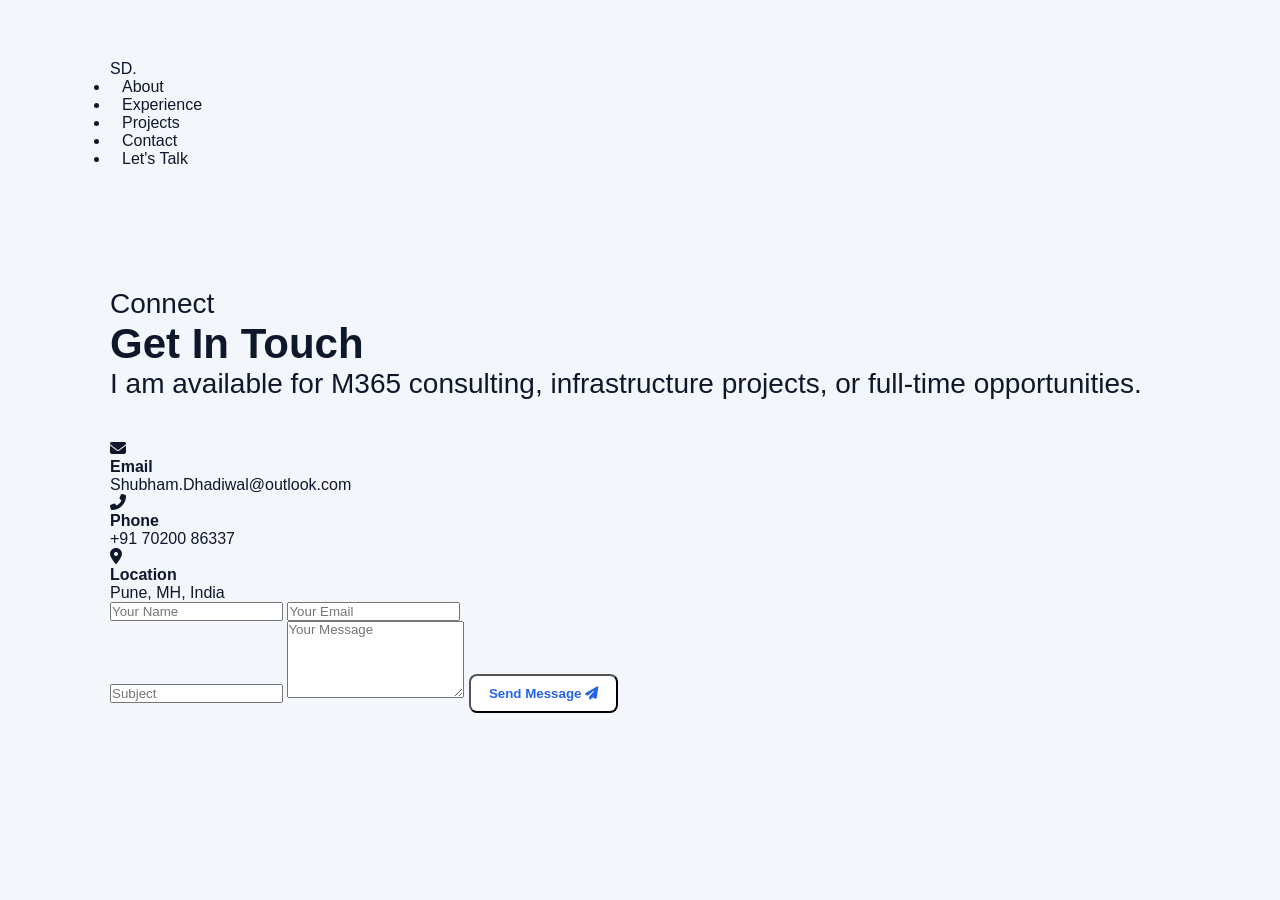
==== contact.html @ 4b8aefb8 "contact.html" ====
<!DOCTYPE html>
<html lang="en">
<head>
    <meta charset="UTF-8">
    <meta name="viewport" content="width=device-width, initial-scale=1.0">
    <title>Contact | Shubham Dhadiwal</title>
    <link rel="stylesheet" href="style.css">
    <link rel="stylesheet" href="https://cdnjs.cloudflare.com/ajax/libs/font-awesome/6.4.0/css/all.min.css">
    <link rel="stylesheet" href="https://cdnjs.cloudflare.com/ajax/libs/animate.css/4.1.1/animate.min.css"/>
</head>
<body>

    <nav class="navbar">
        <div class="container">
            <div class="logo">SD<span>.</span></div>
            <ul class="nav-links">
                <li><a href="index.html">About</a></li>
                <li><a href="experience.html">Experience</a></li>
                <li><a href="projects.html">Projects</a></li>
                <li><a href="contact.html" class="active">Contact</a></li>
                <li><a href="mailto:Shubham.Dhadiwal@outlook.com" class="btn-talk">Let's Talk</a></li>
            </ul>
        </div>
    </nav>

    <section class="contact-section container">
        <div class="section-title animate__animated animate__fadeIn">
            <span class="badge">Connect</span>
            <h2>Get In <span>Touch</span></h2>
            <p>I am available for M365 consulting, infrastructure projects, or full-time opportunities.</p>
        </div>

        <div class="contact-grid">
            <div class="contact-details animate__animated animate__fadeInLeft">
                <div class="detail-card">
                    <i class="fas fa-envelope"></i>
                    <div>
                        <h4>Email</h4>
                        <p>Shubham.Dhadiwal@outlook.com</p>
                    </div>
                </div>
                <div class="detail-card">
                    <i class="fas fa-phone-alt"></i>
                    <div>
                        <h4>Phone</h4>
                        <p>+91 70200 86337</p>
                    </div>
                </div>
                <div class="detail-card">
                    <i class="fas fa-map-marker-alt"></i>
                    <div>
                        <h4>Location</h4>
                        <p>Pune, MH, India</p>
                    </div>
                </div>
            </div>

            <div class="contact-form-container animate__animated animate__fadeInRight">
                <form action="https://formspree.io/f/YOUR_ID" method="POST" class="contact-form">
                    <div class="form-row">
                        <input type="text" name="name" placeholder="Your Name" required>
                        <input type="email" name="email" placeholder="Your Email" required>
                    </div>
                    <input type="text" name="subject" placeholder="Subject">
                    <textarea name="message" rows="5" placeholder="Your Message" required></textarea>
                    <button type="submit" class="btn-primary">Send Message <i class="fas fa-paper-plane"></i></button>
                </form>
            </div>
        </div>
    </section>

    <script src="script.js"></script>
</body>
</html>
---- style.css ----
*{
margin:0;
padding:0;
box-sizing:border-box;
font-family:'Segoe UI',sans-serif;
}

body{
background:#F3F6FB;
color:#0F172A;
transition:0.3s;
}

body.dark{
background:#0F172A;
color:#F3F6FB;
}

.container{
max-width:1100px;
margin:auto;
padding:60px 20px;
}

header{
position:sticky;
top:0;
background:white;
box-shadow:0 2px 8px rgba(0,0,0,0.05);
z-index:1000;
}

body.dark header{
background:#1E293B;
}

.nav{
display:flex;
justify-content:space-between;
align-items:center;
}

nav a{
margin:0 12px;
text-decoration:none;
color:inherit;
font-weight:500;
}

#themeToggle{
background:#2563EB;
color:white;
border:none;
padding:8px 12px;
border-radius:8px;
cursor:pointer;
}

.hero{
padding:120px 20px;
background:linear-gradient(135deg,#2563EB,#0EA5E9);
color:white;
text-align:left;
}

.hero h1{
font-size:40px;
margin-bottom:15px;
}

.hero h2{
font-size:18px;
margin-bottom:20px;
opacity:0.9;
}

.buttons{
margin-top:20px;
}

.btn-primary{
background:white;
color:#2563EB;
padding:10px 18px;
border-radius:8px;
text-decoration:none;
margin-right:10px;
font-weight:600;
}

.btn-outline{
border:2px solid white;
color:white;
padding:10px 18px;
border-radius:8px;
text-decoration:none;
}

.section{
padding:80px 0;
}

.section.light{
background:#E2E8F0;
}

body.dark .section.light{
background:#1E293B;
}

.section-title{
font-size:28px;
margin-bottom:40px;
}

.card{
background:white;
padding:25px;
border-radius:12px;
margin-bottom:25px;
box-shadow:0 8px 20px rgba(0,0,0,0.08);
}

body.dark .card{
background:#1E293B;
}

.card ul{
margin-top:15px;
padding-left:20px;
}

.grid{
display:grid;
grid-template-columns:repeat(auto-fit,minmax(220px,1fr));
gap:20px;
}

.skill-card{
background:white;
padding:20px;
border-radius:10px;
text-align:center;
box-shadow:0 5px 15px rgba(0,0,0,0.05);
}

body.dark .skill-card{
background:#1E293B;
}

footer{
background:#0F172A;
color:white;
text-align:center;
padding:20px;
}

/* LOADER */
#loader{
position:fixed;
width:100%;
height:100%;
background:#0F172A;
display:flex;
justify-content:center;
align-items:center;
z-index:9999;
}

.sun{
width:60px;
height:60px;
background:white;
border-radius:50%;
animation:rise 1.2s ease-in-out infinite alternate;
}

@keyframes rise{
from{transform:translateY(30px);}
to{transform:translateY(-30px);}
}

@media(max-width:768px){
.hero h1{font-size:28px;}
}
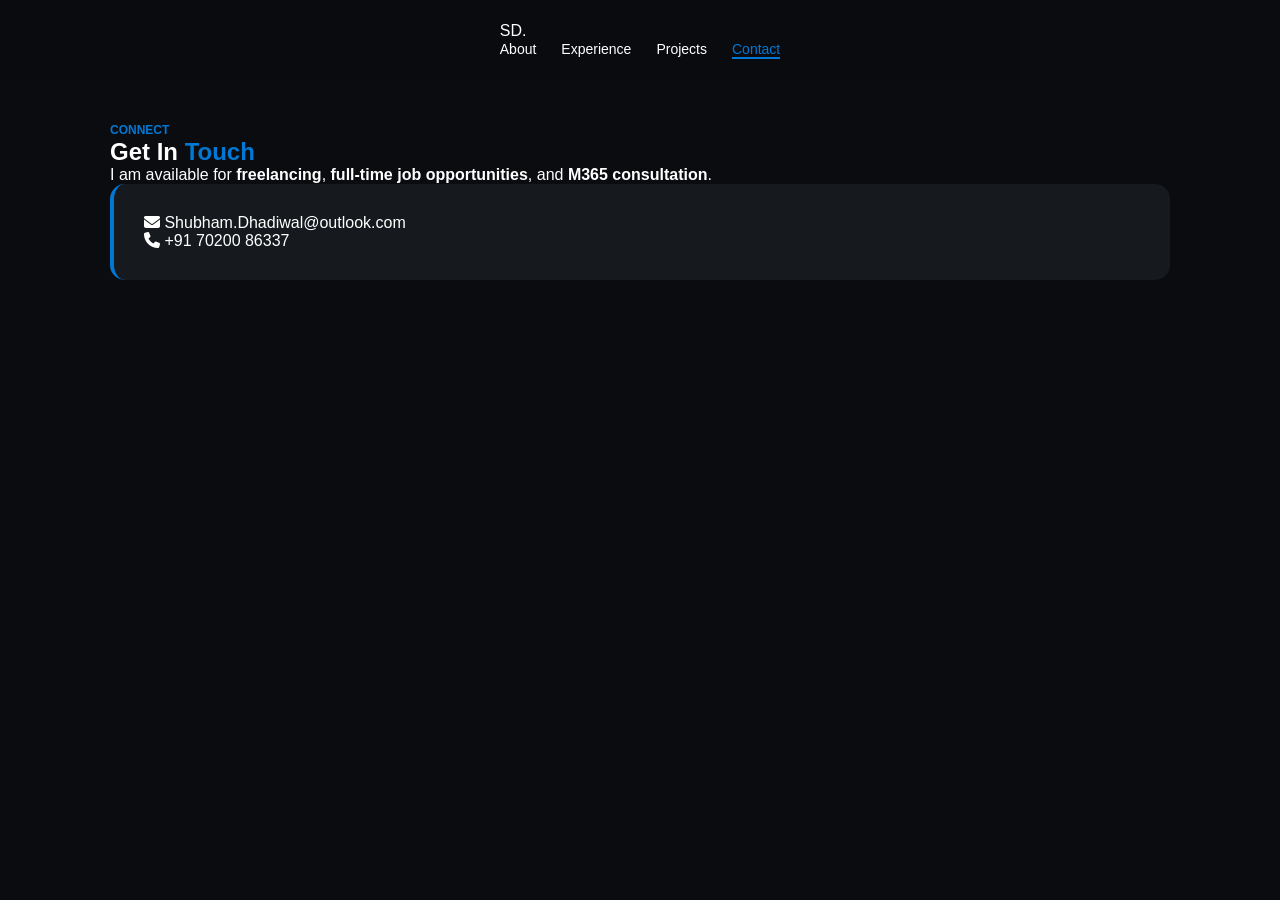
==== commit 1f75d5fd: "Update contact.html Updated contact section with new layout and details." ====
--- a/contact.html
+++ b/contact.html
@@ -9,7 +9,6 @@
     <link rel="stylesheet" href="https://cdnjs.cloudflare.com/ajax/libs/animate.css/4.1.1/animate.min.css"/>
 </head>
 <body>
-
     <nav class="navbar">
         <div class="container">
             <div class="logo">SD<span>.</span></div>
@@ -18,57 +17,23 @@
                 <li><a href="experience.html">Experience</a></li>
                 <li><a href="projects.html">Projects</a></li>
                 <li><a href="contact.html" class="active">Contact</a></li>
-                <li><a href="mailto:Shubham.Dhadiwal@outlook.com" class="btn-talk">Let's Talk</a></li>
             </ul>
         </div>
     </nav>
 
     <section class="contact-section container">
-        <div class="section-title animate__animated animate__fadeIn">
+        <div class="section-title">
             <span class="badge">Connect</span>
             <h2>Get In <span>Touch</span></h2>
-            <p>I am available for M365 consulting, infrastructure projects, or full-time opportunities.</p>
+            <p>I am available for <strong>freelancing</strong>, <strong>full-time job opportunities</strong>, and <strong>M365 consultation</strong>.</p>
         </div>
-
         <div class="contact-grid">
-            <div class="contact-details animate__animated animate__fadeInLeft">
-                <div class="detail-card">
-                    <i class="fas fa-envelope"></i>
-                    <div>
-                        <h4>Email</h4>
-                        <p>Shubham.Dhadiwal@outlook.com</p>
-                    </div>
-                </div>
-                <div class="detail-card">
-                    <i class="fas fa-phone-alt"></i>
-                    <div>
-                        <h4>Phone</h4>
-                        <p>+91 70200 86337</p>
-                    </div>
-                </div>
-                <div class="detail-card">
-                    <i class="fas fa-map-marker-alt"></i>
-                    <div>
-                        <h4>Location</h4>
-                        <p>Pune, MH, India</p>
-                    </div>
-                </div>
-            </div>
-
-            <div class="contact-form-container animate__animated animate__fadeInRight">
-                <form action="https://formspree.io/f/YOUR_ID" method="POST" class="contact-form">
-                    <div class="form-row">
-                        <input type="text" name="name" placeholder="Your Name" required>
-                        <input type="email" name="email" placeholder="Your Email" required>
-                    </div>
-                    <input type="text" name="subject" placeholder="Subject">
-                    <textarea name="message" rows="5" placeholder="Your Message" required></textarea>
-                    <button type="submit" class="btn-primary">Send Message <i class="fas fa-paper-plane"></i></button>
-                </form>
+            <div class="detail-card">
+                <p><i class="fas fa-envelope"></i> Shubham.Dhadiwal@outlook.com</p>
+                <p><i class="fas fa-phone"></i> +91 70200 86337</p>
             </div>
         </div>
     </section>
-
     <script src="script.js"></script>
 </body>
 </html>
--- a/style.css
+++ b/style.css
@@ -1,185 +1,39 @@
-*{
-margin:0;
-padding:0;
-box-sizing:border-box;
-font-family:'Segoe UI',sans-serif;
+:root {
+    --bg-dark: #0b0c10;
+    --card-bg: #161a1e;
+    --ms-blue: #0078d4;
+    --text-white: #ffffff;
 }
 
-body{
-background:#F3F6FB;
-color:#0F172A;
-transition:0.3s;
+* { margin: 0; padding: 0; box-sizing: border-box; font-family: sans-serif; }
+body { background: var(--bg-dark); color: var(--text-white); }
+.container { max-width: 1100px; margin: auto; padding: 0 20px; }
+
+/* Navbar */
+.navbar { height: 80px; display: flex; align-items: center; position: fixed; width: 100%; top: 0; background: rgba(11,12,16,0.95); z-index: 1000; }
+.nav-links { list-style: none; display: flex; gap: 25px; margin-left: auto; }
+.nav-links a { color: white; text-decoration: none; font-size: 14px; }
+.nav-links a.active { color: var(--ms-blue); border-bottom: 2px solid var(--ms-blue); }
+
+/* CONTENT SPACING FIX: Prevents hiding under navbar */
+.about-section, .experience-section, .projects-section, .contact-section {
+    padding-top: 120px; 
+    padding-bottom: 50px;
 }
 
-body.dark{
-background:#0F172A;
-color:#F3F6FB;
+/* Cards & Layout */
+.card, .project-card, .detail-card {
+    background: var(--card-bg);
+    padding: 30px;
+    border-radius: 15px;
+    margin-bottom: 25px;
+    border-left: 4px solid var(--ms-blue);
+    transition: 0.3s;
 }
 
-.container{
-max-width:1100px;
-margin:auto;
-padding:60px 20px;
-}
+.badge { color: var(--ms-blue); text-transform: uppercase; font-size: 12px; font-weight: bold; }
+h1 { font-size: 3rem; margin: 10px 0; }
+h2 span { color: var(--ms-blue); }
 
-header{
-position:sticky;
-top:0;
-background:white;
-box-shadow:0 2px 8px rgba(0,0,0,0.05);
-z-index:1000;
-}
-
-body.dark header{
-background:#1E293B;
-}
-
-.nav{
-display:flex;
-justify-content:space-between;
-align-items:center;
-}
-
-nav a{
-margin:0 12px;
-text-decoration:none;
-color:inherit;
-font-weight:500;
-}
-
-#themeToggle{
-background:#2563EB;
-color:white;
-border:none;
-padding:8px 12px;
-border-radius:8px;
-cursor:pointer;
-}
-
-.hero{
-padding:120px 20px;
-background:linear-gradient(135deg,#2563EB,#0EA5E9);
-color:white;
-text-align:left;
-}
-
-.hero h1{
-font-size:40px;
-margin-bottom:15px;
-}
-
-.hero h2{
-font-size:18px;
-margin-bottom:20px;
-opacity:0.9;
-}
-
-.buttons{
-margin-top:20px;
-}
-
-.btn-primary{
-background:white;
-color:#2563EB;
-padding:10px 18px;
-border-radius:8px;
-text-decoration:none;
-margin-right:10px;
-font-weight:600;
-}
-
-.btn-outline{
-border:2px solid white;
-color:white;
-padding:10px 18px;
-border-radius:8px;
-text-decoration:none;
-}
-
-.section{
-padding:80px 0;
-}
-
-.section.light{
-background:#E2E8F0;
-}
-
-body.dark .section.light{
-background:#1E293B;
-}
-
-.section-title{
-font-size:28px;
-margin-bottom:40px;
-}
-
-.card{
-background:white;
-padding:25px;
-border-radius:12px;
-margin-bottom:25px;
-box-shadow:0 8px 20px rgba(0,0,0,0.08);
-}
-
-body.dark .card{
-background:#1E293B;
-}
-
-.card ul{
-margin-top:15px;
-padding-left:20px;
-}
-
-.grid{
-display:grid;
-grid-template-columns:repeat(auto-fit,minmax(220px,1fr));
-gap:20px;
-}
-
-.skill-card{
-background:white;
-padding:20px;
-border-radius:10px;
-text-align:center;
-box-shadow:0 5px 15px rgba(0,0,0,0.05);
-}
-
-body.dark .skill-card{
-background:#1E293B;
-}
-
-footer{
-background:#0F172A;
-color:white;
-text-align:center;
-padding:20px;
-}
-
-/* LOADER */
-#loader{
-position:fixed;
-width:100%;
-height:100%;
-background:#0F172A;
-display:flex;
-justify-content:center;
-align-items:center;
-z-index:9999;
-}
-
-.sun{
-width:60px;
-height:60px;
-background:white;
-border-radius:50%;
-animation:rise 1.2s ease-in-out infinite alternate;
-}
-
-@keyframes rise{
-from{transform:translateY(30px);}
-to{transform:translateY(-30px);}
-}
-
-@media(max-width:768px){
-.hero h1{font-size:28px;}
-}
+.image-border { width: 300px; height: 300px; border-radius: 50%; overflow: hidden; border: 5px solid var(--ms-blue); }
+.image-border img { width: 100%; height: 100%; object-fit: cover; }
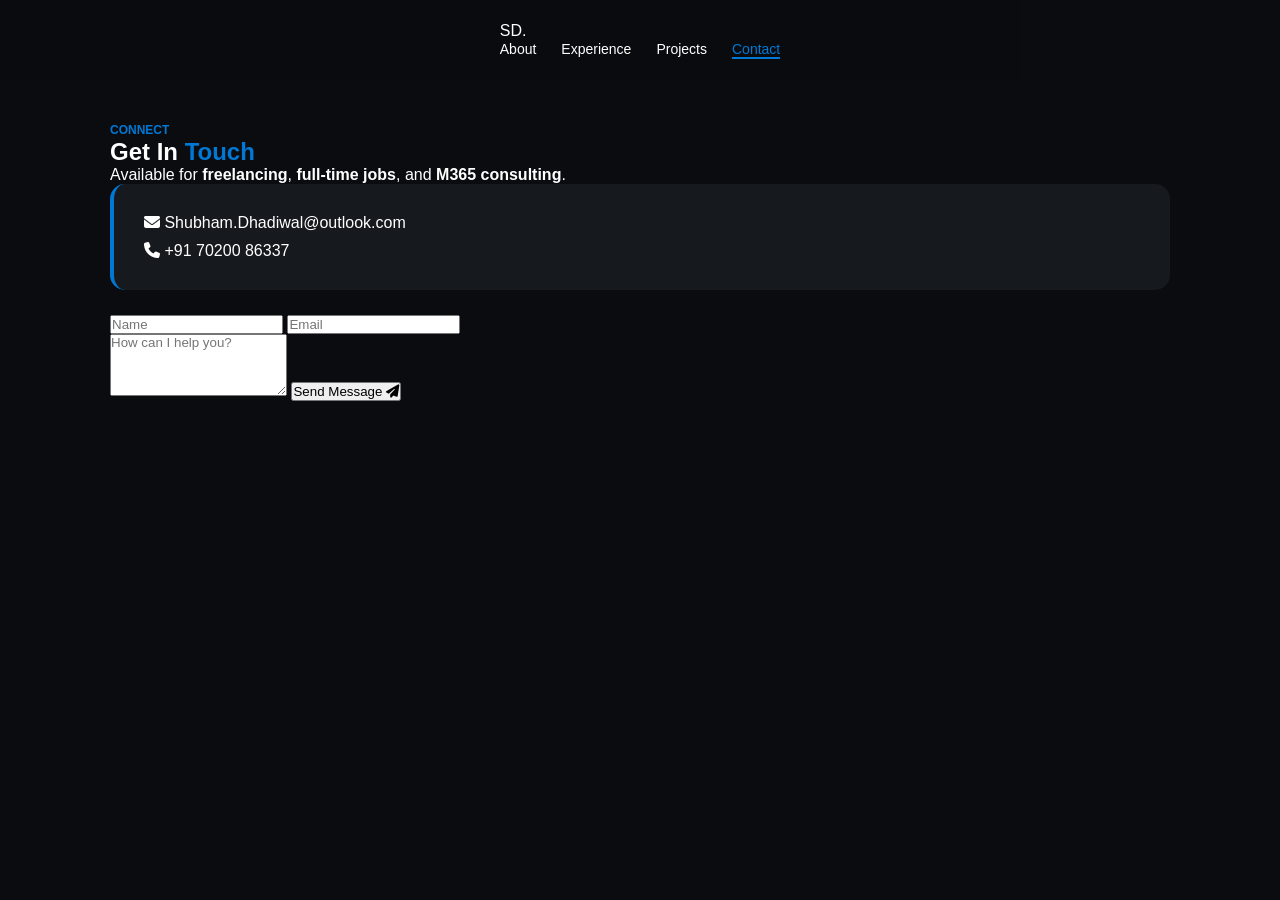
==== commit 2920a9c9: "Refactor contact section layout and text" ====
--- a/contact.html
+++ b/contact.html
@@ -25,13 +25,25 @@
         <div class="section-title">
             <span class="badge">Connect</span>
             <h2>Get In <span>Touch</span></h2>
-            <p>I am available for <strong>freelancing</strong>, <strong>full-time job opportunities</strong>, and <strong>M365 consultation</strong>.</p>
+            <p>Available for <strong>freelancing</strong>, <strong>full-time jobs</strong>, and <strong>M365 consulting</strong>.</p>
         </div>
+
         <div class="contact-grid">
-            <div class="detail-card">
-                <p><i class="fas fa-envelope"></i> Shubham.Dhadiwal@outlook.com</p>
-                <p><i class="fas fa-phone"></i> +91 70200 86337</p>
+            <div class="contact-info">
+                <div class="detail-card">
+                    <p><i class="fas fa-envelope"></i> Shubham.Dhadiwal@outlook.com</p>
+                    <p style="margin-top:10px;"><i class="fas fa-phone"></i> +91 70200 86337</p>
+                </div>
             </div>
+
+            <form class="contact-form">
+                <div class="form-group">
+                    <input type="text" placeholder="Name" required>
+                    <input type="email" placeholder="Email" required>
+                </div>
+                <textarea rows="4" placeholder="How can I help you?" required></textarea>
+                <button type="submit" class="btn-submit">Send Message <i class="fas fa-paper-plane"></i></button>
+            </form>
         </div>
     </section>
     <script src="script.js"></script>
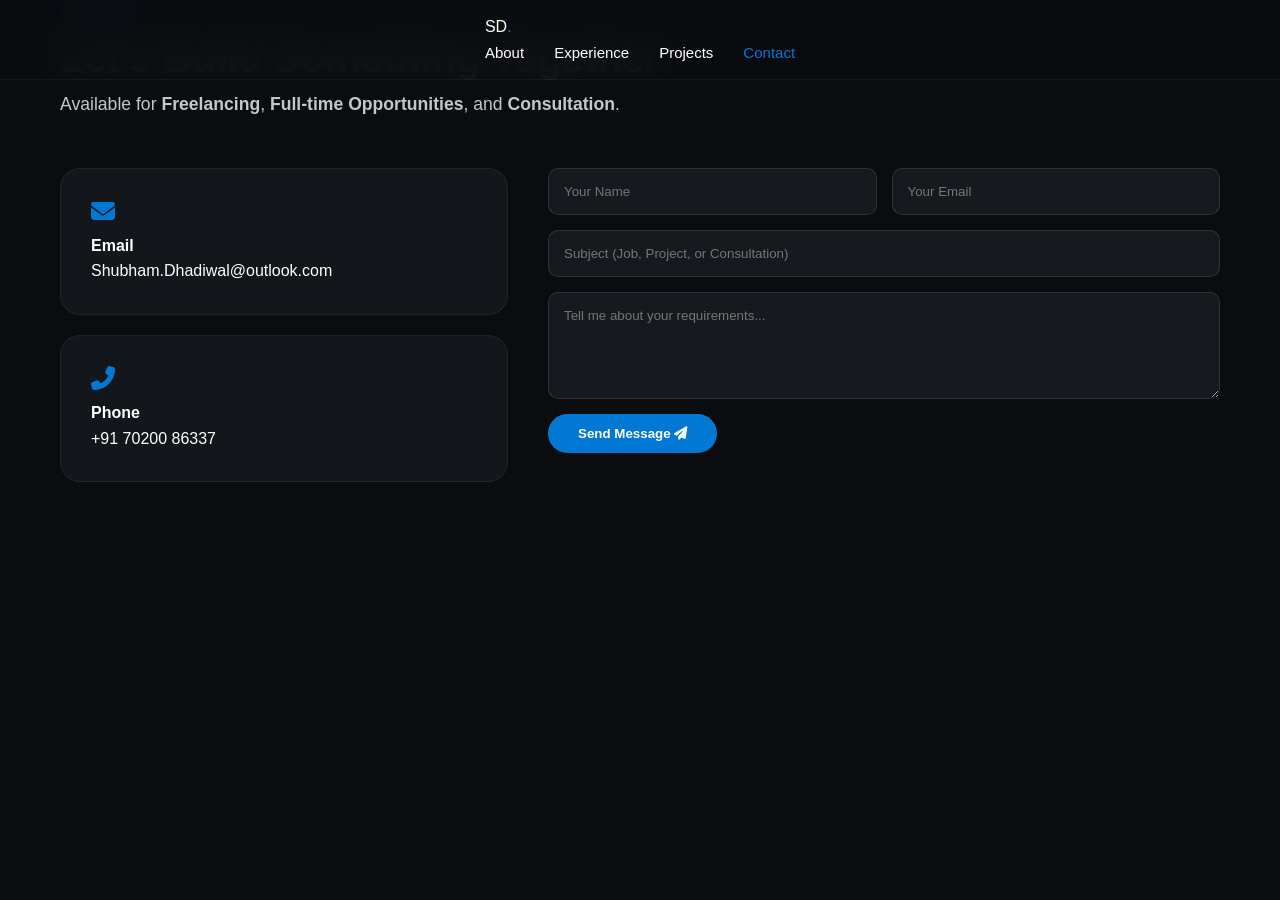
==== commit 6305ad9e: "Update contact.html" ====
--- a/contact.html
+++ b/contact.html
@@ -9,40 +9,36 @@
     <link rel="stylesheet" href="https://cdnjs.cloudflare.com/ajax/libs/animate.css/4.1.1/animate.min.css"/>
 </head>
 <body>
-    <nav class="navbar">
-        <div class="container">
-            <div class="logo">SD<span>.</span></div>
-            <ul class="nav-links">
-                <li><a href="index.html">About</a></li>
-                <li><a href="experience.html">Experience</a></li>
-                <li><a href="projects.html">Projects</a></li>
-                <li><a href="contact.html" class="active">Contact</a></li>
-            </ul>
-        </div>
-    </nav>
+    <nav class="navbar"><div class="container"><div class="logo">SD<span style="color:#0078d4;">.</span></div>
+    <ul class="nav-links"><li><a href="index.html">About</a></li><li><a href="experience.html">Experience</a></li><li><a href="projects.html">Projects</a></li><li><a href="contact.html" class="active">Contact</a></li></ul></div></nav>
 
-    <section class="contact-section container">
-        <div class="section-title">
-            <span class="badge">Connect</span>
-            <h2>Get In <span>Touch</span></h2>
-            <p>Available for <strong>freelancing</strong>, <strong>full-time jobs</strong>, and <strong>M365 consulting</strong>.</p>
+    <section class="container">
+        <div style="margin-bottom:50px;">
+            <span style="color:#0078d4; font-weight:bold;">CONNECT</span>
+            <h2 style="font-size:2.5rem;">Let's Build <span>Something</span> Together</h2>
+            <p style="font-size:1.1rem; color:#c5c6c7;">Available for <strong>Freelancing</strong>, <strong>Full-time Opportunities</strong>, and <strong>Consultation</strong>.</p>
         </div>
 
         <div class="contact-grid">
             <div class="contact-info">
+                <div class="detail-card" style="margin-bottom:20px;">
+                    <i class="fas fa-envelope" style="color:#0078d4; font-size:24px; margin-bottom:10px;"></i>
+                    <h4>Email</h4><p>Shubham.Dhadiwal@outlook.com</p>
+                </div>
                 <div class="detail-card">
-                    <p><i class="fas fa-envelope"></i> Shubham.Dhadiwal@outlook.com</p>
-                    <p style="margin-top:10px;"><i class="fas fa-phone"></i> +91 70200 86337</p>
+                    <i class="fas fa-phone-alt" style="color:#0078d4; font-size:24px; margin-bottom:10px;"></i>
+                    <h4>Phone</h4><p>+91 70200 86337</p>
                 </div>
             </div>
 
             <form class="contact-form">
                 <div class="form-group">
-                    <input type="text" placeholder="Name" required>
-                    <input type="email" placeholder="Email" required>
+                    <input type="text" placeholder="Your Name" required>
+                    <input type="email" placeholder="Your Email" required>
                 </div>
-                <textarea rows="4" placeholder="How can I help you?" required></textarea>
-                <button type="submit" class="btn-submit">Send Message <i class="fas fa-paper-plane"></i></button>
+                <input type="text" placeholder="Subject (Job, Project, or Consultation)">
+                <textarea rows="5" placeholder="Tell me about your requirements..." required></textarea>
+                <button type="submit" class="btn-primary" style="width:fit-content;">Send Message <i class="fas fa-paper-plane"></i></button>
             </form>
         </div>
     </section>
--- a/style.css
+++ b/style.css
@@ -1,39 +1,51 @@
+/* --- Global Variables (Microsoft Modern Palette) --- */
 :root {
     --bg-dark: #0b0c10;
-    --card-bg: #161a1e;
+    --card-bg: rgba(22, 26, 30, 0.8);
     --ms-blue: #0078d4;
+    --ms-teal: #00bcf2;
     --text-white: #ffffff;
+    --text-dim: #c5c6c7;
+    --transition: all 0.4s cubic-bezier(0.165, 0.84, 0.44, 1);
 }
 
-* { margin: 0; padding: 0; box-sizing: border-box; font-family: sans-serif; }
-body { background: var(--bg-dark); color: var(--text-white); }
-.container { max-width: 1100px; margin: auto; padding: 0 20px; }
+/* --- Reset & Base Styles --- */
+* { margin: 0; padding: 0; box-sizing: border-box; font-family: 'Segoe UI', Tahoma, sans-serif; }
+body { background-color: var(--bg-dark); color: var(--text-white); overflow-x: hidden; line-height: 1.6; }
+.container { max-width: 1200px; margin: auto; padding: 0 20px; }
 
-/* Navbar */
-.navbar { height: 80px; display: flex; align-items: center; position: fixed; width: 100%; top: 0; background: rgba(11,12,16,0.95); z-index: 1000; }
-.nav-links { list-style: none; display: flex; gap: 25px; margin-left: auto; }
-.nav-links a { color: white; text-decoration: none; font-size: 14px; }
-.nav-links a.active { color: var(--ms-blue); border-bottom: 2px solid var(--ms-blue); }
+/* --- Navigation --- */
+.navbar { height: 80px; display: flex; align-items: center; position: fixed; width: 100%; top: 0; background: rgba(11, 12, 16, 0.95); backdrop-filter: blur(15px); z-index: 1000; border-bottom: 1px solid rgba(255,255,255,0.05); }
+.nav-links { display: flex; list-style: none; gap: 30px; margin-left: auto; }
+.nav-links a { text-decoration: none; color: white; font-size: 15px; transition: var(--transition); }
+.nav-links a:hover, .nav-links a.active { color: var(--ms-blue); }
 
-/* CONTENT SPACING FIX: Prevents hiding under navbar */
-.about-section, .experience-section, .projects-section, .contact-section {
-    padding-top: 120px; 
-    padding-bottom: 50px;
-}
+/* --- Content Spacing (Fixes Header Overlap) --- */
+section { padding-top: 130px; padding-bottom: 80px; }
 
-/* Cards & Layout */
-.card, .project-card, .detail-card {
-    background: var(--card-bg);
-    padding: 30px;
-    border-radius: 15px;
-    margin-bottom: 25px;
-    border-left: 4px solid var(--ms-blue);
-    transition: 0.3s;
-}
+/* --- About Section Enhancement --- */
+.about-layout { display: grid; grid-template-columns: 1fr 1.5fr; gap: 60px; align-items: center; }
+.image-border { width: 100%; max-width: 380px; aspect-ratio: 1/1; border: 10px solid var(--ms-blue); border-radius: 30px; overflow: hidden; position: relative; }
+.image-border img { width: 100%; height: 100%; object-fit: cover; }
 
-.badge { color: var(--ms-blue); text-transform: uppercase; font-size: 12px; font-weight: bold; }
-h1 { font-size: 3rem; margin: 10px 0; }
-h2 span { color: var(--ms-blue); }
+.expertise-grid { display: grid; grid-template-columns: 1fr 1fr; gap: 20px; margin: 30px 0; }
+.exp-item { background: rgba(255, 255, 255, 0.03); padding: 20px; border-radius: 12px; border: 1px solid rgba(255, 255, 255, 0.05); transition: 0.3s; }
+.exp-item:hover { border-color: var(--ms-blue); background: rgba(0, 120, 212, 0.05); }
+.exp-item i { color: var(--ms-blue); font-size: 24px; margin-bottom: 10px; }
 
-.image-border { width: 300px; height: 300px; border-radius: 50%; overflow: hidden; border: 5px solid var(--ms-blue); }
-.image-border img { width: 100%; height: 100%; object-fit: cover; }
+/* --- Cards & Forms --- */
+.card, .project-card, .detail-card { background: var(--card-bg); padding: 30px; border-radius: 20px; border: 1px solid rgba(255,255,255,0.05); transition: var(--transition); }
+.card:hover { transform: translateY(-10px); border-color: var(--ms-blue); }
+
+.contact-grid { display: grid; grid-template-columns: 1fr 1.5fr; gap: 40px; }
+.contact-form { display: flex; flex-direction: column; gap: 15px; }
+.form-group { display: flex; gap: 15px; }
+.contact-form input, .contact-form textarea { width: 100%; background: #161a1e; border: 1px solid rgba(255,255,255,0.1); padding: 15px; border-radius: 10px; color: white; outline: none; transition: 0.3s; }
+.contact-form input:focus, .contact-form textarea:focus { border-color: var(--ms-blue); box-shadow: 0 0 10px rgba(0, 120, 212, 0.3); }
+
+/* --- Buttons --- */
+.btn-primary { background: var(--ms-blue); color: white; padding: 12px 30px; border-radius: 30px; text-decoration: none; display: inline-block; font-weight: 600; transition: 0.3s; border: none; cursor: pointer; }
+.btn-primary:hover { background: var(--ms-teal); transform: translateY(-3px); box-shadow: 0 10px 20px rgba(0, 120, 212, 0.4); }
+
+/* --- Responsive --- */
+@media (max-width: 900px) { .about-layout, .contact-grid, .form-group { grid-template-columns: 1fr; flex-direction: column; } .about-layout { text-align: center; } .image-border { margin: 0 auto; } }
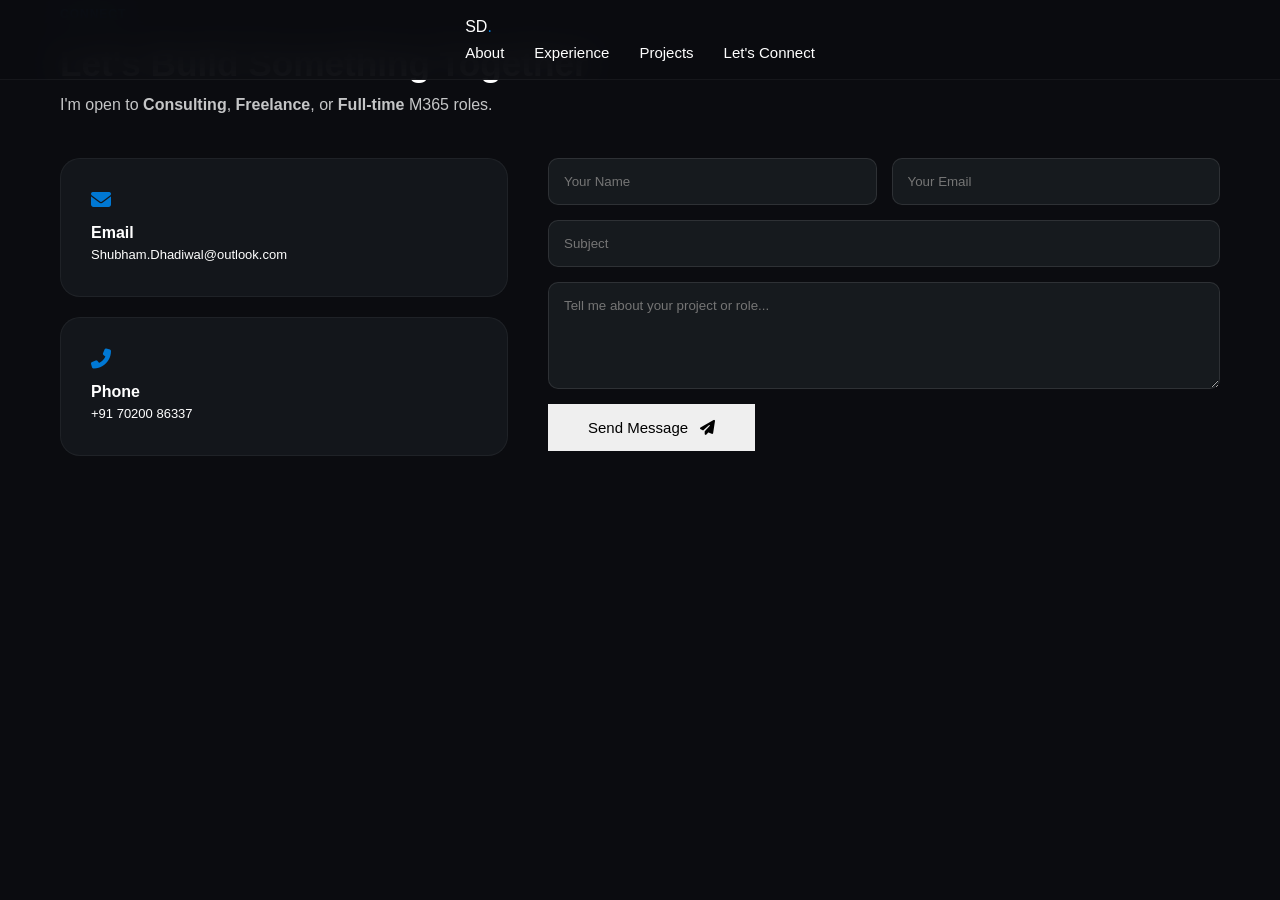
==== commit 09e20300: "Revamp contact page with enhanced styling and structure Updated the contact page layout and improved" ====
--- a/contact.html
+++ b/contact.html
@@ -9,39 +9,59 @@
     <link rel="stylesheet" href="https://cdnjs.cloudflare.com/ajax/libs/animate.css/4.1.1/animate.min.css"/>
 </head>
 <body>
-    <nav class="navbar"><div class="container"><div class="logo">SD<span style="color:#0078d4;">.</span></div>
-    <ul class="nav-links"><li><a href="index.html">About</a></li><li><a href="experience.html">Experience</a></li><li><a href="projects.html">Projects</a></li><li><a href="contact.html" class="active">Contact</a></li></ul></div></nav>
+    <nav class="navbar">
+        <div class="container">
+            <div class="logo">SD<span style="color:#0078d4;">.</span></div>
+            <ul class="nav-links">
+                <li><a href="index.html">About</a></li>
+                <li><a href="experience.html">Experience</a></li>
+                <li><a href="projects.html">Projects</a></li>
+                <li><a href="contact.html" class="btn-connect">Let's Connect</a></li>
+            </ul>
+        </div>
+    </nav>
 
     <section class="container">
-        <div style="margin-bottom:50px;">
-            <span style="color:#0078d4; font-weight:bold;">CONNECT</span>
-            <h2 style="font-size:2.5rem;">Let's Build <span>Something</span> Together</h2>
-            <p style="font-size:1.1rem; color:#c5c6c7;">Available for <strong>Freelancing</strong>, <strong>Full-time Opportunities</strong>, and <strong>Consultation</strong>.</p>
+        <div style="margin-bottom:40px;" class="animate__animated animate__fadeIn">
+            <span style="color:#0078d4; font-weight:bold; text-transform:uppercase; font-size:12px; letter-spacing:1px;">Connect</span>
+            <h2 style="font-size:2.2rem; margin-top:10px;">Let's Build <span>Something</span> Together</h2>
+            <p style="color:#c5c6c7;">I'm open to <strong>Consulting</strong>, <strong>Freelance</strong>, or <strong>Full-time</strong> M365 roles.</p>
         </div>
 
         <div class="contact-grid">
             <div class="contact-info">
-                <div class="detail-card" style="margin-bottom:20px;">
-                    <i class="fas fa-envelope" style="color:#0078d4; font-size:24px; margin-bottom:10px;"></i>
-                    <h4>Email</h4><p>Shubham.Dhadiwal@outlook.com</p>
+                <div class="detail-card animate__animated animate__fadeInLeft">
+                    <i class="fas fa-envelope" style="color:#0078d4; font-size:20px; margin-bottom:10px;"></i>
+                    <h4>Email</h4>
+                    <p style="font-size:13px;">Shubham.Dhadiwal@outlook.com</p>
                 </div>
-                <div class="detail-card">
-                    <i class="fas fa-phone-alt" style="color:#0078d4; font-size:24px; margin-bottom:10px;"></i>
-                    <h4>Phone</h4><p>+91 70200 86337</p>
+                <div class="detail-card animate__animated animate__fadeInLeft" style="margin-top:20px;">
+                    <i class="fas fa-phone-alt" style="color:#0078d4; font-size:20px; margin-bottom:10px;"></i>
+                    <h4>Phone</h4>
+                    <p style="font-size:13px;">+91 70200 86337</p>
                 </div>
             </div>
 
-            <form class="contact-form">
+            <form action="https://docs.google.com/forms/d/e/1FAIpQLScrHTfpP1PudtwQkcDPLIhoXVAy9YwcUel5dR2dLyvrGFkQnQ/formResponse" 
+                  method="POST" 
+                  class="contact-form animate__animated animate__fadeInRight">
+                
                 <div class="form-group">
-                    <input type="text" placeholder="Your Name" required>
-                    <input type="email" placeholder="Your Email" required>
+                    <input type="text" name="entry.2126752738" placeholder="Your Name" required>
+                    <input type="email" name="entry.1592015662" placeholder="Your Email" required>
                 </div>
-                <input type="text" placeholder="Subject (Job, Project, or Consultation)">
-                <textarea rows="5" placeholder="Tell me about your requirements..." required></textarea>
-                <button type="submit" class="btn-primary" style="width:fit-content;">Send Message <i class="fas fa-paper-plane"></i></button>
+                
+                <input type="text" name="entry.1519634453" placeholder="Subject">
+                
+                <textarea name="entry.48144750" rows="5" placeholder="Tell me about your project or role..." required></textarea>
+                
+                <button type="submit" class="btn-connect" style="border:none; cursor:pointer; width:fit-content; padding:15px 40px; font-size:15px;">
+                    Send Message <i class="fas fa-paper-plane" style="margin-left:8px;"></i>
+                </button>
             </form>
         </div>
     </section>
+
     <script src="script.js"></script>
 </body>
 </html>
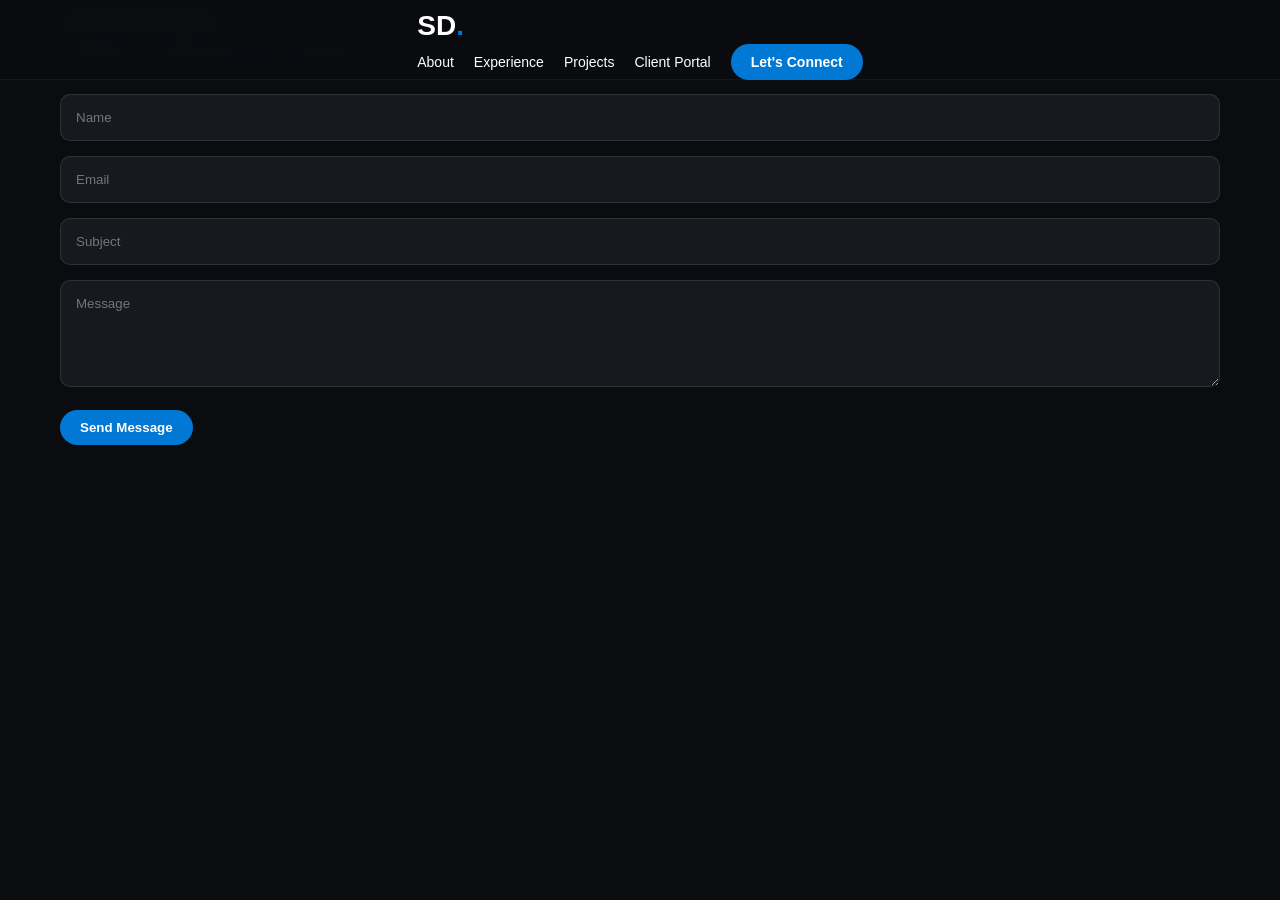
==== commit f2f57a9d: "Refactor contact.html for improved structure" ====
--- a/contact.html
+++ b/contact.html
@@ -1,67 +1,33 @@
 <!DOCTYPE html>
 <html lang="en">
 <head>
-    <meta charset="UTF-8">
-    <meta name="viewport" content="width=device-width, initial-scale=1.0">
+    <meta charset="UTF-8"><meta name="viewport" content="width=device-width, initial-scale=1.0">
     <title>Contact | Shubham Dhadiwal</title>
     <link rel="stylesheet" href="style.css">
     <link rel="stylesheet" href="https://cdnjs.cloudflare.com/ajax/libs/font-awesome/6.4.0/css/all.min.css">
-    <link rel="stylesheet" href="https://cdnjs.cloudflare.com/ajax/libs/animate.css/4.1.1/animate.min.css"/>
 </head>
 <body>
-    <nav class="navbar">
-        <div class="container">
-            <div class="logo">SD<span style="color:#0078d4;">.</span></div>
-            <ul class="nav-links">
-                <li><a href="index.html">About</a></li>
-                <li><a href="experience.html">Experience</a></li>
-                <li><a href="projects.html">Projects</a></li>
-                <li><a href="contact.html" class="btn-connect">Let's Connect</a></li>
-            </ul>
-        </div>
-    </nav>
+    <nav class="navbar"><div class="container">
+        <a href="index.html" class="logo">SD<span>.</span></a>
+        <ul class="nav-links">
+            <li><a href="index.html">About</a></li>
+            <li><a href="experience.html">Experience</a></li>
+            <li><a href="projects.html">Projects</a></li>
+            <li><a href="login.html">Client Portal</a></li>
+            <li><a href="contact.html" class="btn-connect">Let's Connect</a></li>
+        </ul>
+    </div></nav>
 
     <section class="container">
-        <div style="margin-bottom:40px;" class="animate__animated animate__fadeIn">
-            <span style="color:#0078d4; font-weight:bold; text-transform:uppercase; font-size:12px; letter-spacing:1px;">Connect</span>
-            <h2 style="font-size:2.2rem; margin-top:10px;">Let's Build <span>Something</span> Together</h2>
-            <p style="color:#c5c6c7;">I'm open to <strong>Consulting</strong>, <strong>Freelance</strong>, or <strong>Full-time</strong> M365 roles.</p>
-        </div>
-
-        <div class="contact-grid">
-            <div class="contact-info">
-                <div class="detail-card animate__animated animate__fadeInLeft">
-                    <i class="fas fa-envelope" style="color:#0078d4; font-size:20px; margin-bottom:10px;"></i>
-                    <h4>Email</h4>
-                    <p style="font-size:13px;">Shubham.Dhadiwal@outlook.com</p>
-                </div>
-                <div class="detail-card animate__animated animate__fadeInLeft" style="margin-top:20px;">
-                    <i class="fas fa-phone-alt" style="color:#0078d4; font-size:20px; margin-bottom:10px;"></i>
-                    <h4>Phone</h4>
-                    <p style="font-size:13px;">+91 70200 86337</p>
-                </div>
-            </div>
-
-            <form action="https://docs.google.com/forms/d/e/1FAIpQLScrHTfpP1PudtwQkcDPLIhoXVAy9YwcUel5dR2dLyvrGFkQnQ/formResponse" 
-                  method="POST" 
-                  class="contact-form animate__animated animate__fadeInRight">
-                
-                <div class="form-group">
-                    <input type="text" name="entry.2126752738" placeholder="Your Name" required>
-                    <input type="email" name="entry.1592015662" placeholder="Your Email" required>
-                </div>
-                
-                <input type="text" name="entry.1519634453" placeholder="Subject">
-                
-                <textarea name="entry.48144750" rows="5" placeholder="Tell me about your project or role..." required></textarea>
-                
-                <button type="submit" class="btn-connect" style="border:none; cursor:pointer; width:fit-content; padding:15px 40px; font-size:15px;">
-                    Send Message <i class="fas fa-paper-plane" style="margin-left:8px;"></i>
-                </button>
-            </form>
-        </div>
+        <h2>Let's <span>Connect</span></h2>
+        <p style="margin-bottom: 30px;">Available for Freelancing and Consultation.</p>
+        <form action="https://docs.google.com/forms/d/e/1FAIpQLScrHTfpP1PudtwQkcDPLIhoXVAy9YwcUel5dR2dLyvrGFkQnQ/formResponse" method="POST" class="contact-form">
+            <input type="text" name="entry.2126752738" placeholder="Name" required>
+            <input type="email" name="entry.1592015662" placeholder="Email" required>
+            <input type="text" name="entry.1519634453" placeholder="Subject">
+            <textarea name="entry.48144750" rows="5" placeholder="Message" required></textarea>
+            <button type="submit" class="btn-connect" style="border:none; cursor:pointer;">Send Message</button>
+        </form>
     </section>
-
-    <script src="script.js"></script>
 </body>
 </html>
--- a/style.css
+++ b/style.css
@@ -1,51 +1,53 @@
-/* --- Global Variables (Microsoft Modern Palette) --- */
+/* --- Variables & Reset --- */
 :root {
     --bg-dark: #0b0c10;
-    --card-bg: rgba(22, 26, 30, 0.8);
+    --card-bg: #161a1e;
     --ms-blue: #0078d4;
     --ms-teal: #00bcf2;
     --text-white: #ffffff;
     --text-dim: #c5c6c7;
-    --transition: all 0.4s cubic-bezier(0.165, 0.84, 0.44, 1);
 }
 
-/* --- Reset & Base Styles --- */
 * { margin: 0; padding: 0; box-sizing: border-box; font-family: 'Segoe UI', Tahoma, sans-serif; }
-body { background-color: var(--bg-dark); color: var(--text-white); overflow-x: hidden; line-height: 1.6; }
+body { background: var(--bg-dark); color: var(--text-white); line-height: 1.6; }
 .container { max-width: 1200px; margin: auto; padding: 0 20px; }
 
-/* --- Navigation --- */
-.navbar { height: 80px; display: flex; align-items: center; position: fixed; width: 100%; top: 0; background: rgba(11, 12, 16, 0.95); backdrop-filter: blur(15px); z-index: 1000; border-bottom: 1px solid rgba(255,255,255,0.05); }
-.nav-links { display: flex; list-style: none; gap: 30px; margin-left: auto; }
-.nav-links a { text-decoration: none; color: white; font-size: 15px; transition: var(--transition); }
+/* --- Navbar & Logo Fix --- */
+.navbar { 
+    height: 80px; 
+    display: flex; 
+    align-items: center; 
+    position: fixed; 
+    width: 100%; 
+    top: 0; 
+    background: rgba(11, 12, 16, 0.98); 
+    backdrop-filter: blur(10px); 
+    z-index: 9999; 
+    border-bottom: 1px solid rgba(255,255,255,0.05); 
+}
+.logo { font-size: 28px; font-weight: 800; text-decoration: none; color: white !important; z-index: 10000; }
+.logo span { color: var(--ms-blue); }
+
+.nav-links { display: flex; list-style: none; gap: 20px; margin-left: auto; align-items: center; }
+.nav-links a { text-decoration: none; color: white; font-size: 14px; transition: 0.3s; }
 .nav-links a:hover, .nav-links a.active { color: var(--ms-blue); }
 
-/* --- Content Spacing (Fixes Header Overlap) --- */
-section { padding-top: 130px; padding-bottom: 80px; }
+/* --- Section Spacing --- */
+section { padding-top: 130px; padding-bottom: 60px; }
 
-/* --- About Section Enhancement --- */
-.about-layout { display: grid; grid-template-columns: 1fr 1.5fr; gap: 60px; align-items: center; }
-.image-border { width: 100%; max-width: 380px; aspect-ratio: 1/1; border: 10px solid var(--ms-blue); border-radius: 30px; overflow: hidden; position: relative; }
-.image-border img { width: 100%; height: 100%; object-fit: cover; }
-
-.expertise-grid { display: grid; grid-template-columns: 1fr 1fr; gap: 20px; margin: 30px 0; }
-.exp-item { background: rgba(255, 255, 255, 0.03); padding: 20px; border-radius: 12px; border: 1px solid rgba(255, 255, 255, 0.05); transition: 0.3s; }
-.exp-item:hover { border-color: var(--ms-blue); background: rgba(0, 120, 212, 0.05); }
+/* --- Expertise Grid --- */
+.expertise-grid { display: grid; grid-template-columns: repeat(auto-fit, minmax(200px, 1fr)); gap: 20px; margin-top: 30px; }
+.exp-item { background: rgba(255,255,255,0.03); padding: 20px; border-radius: 12px; border: 1px solid rgba(255,255,255,0.05); transition: 0.3s; }
+.exp-item:hover { border-color: var(--ms-blue); transform: translateY(-5px); }
 .exp-item i { color: var(--ms-blue); font-size: 24px; margin-bottom: 10px; }
 
-/* --- Cards & Forms --- */
-.card, .project-card, .detail-card { background: var(--card-bg); padding: 30px; border-radius: 20px; border: 1px solid rgba(255,255,255,0.05); transition: var(--transition); }
-.card:hover { transform: translateY(-10px); border-color: var(--ms-blue); }
-
-.contact-grid { display: grid; grid-template-columns: 1fr 1.5fr; gap: 40px; }
-.contact-form { display: flex; flex-direction: column; gap: 15px; }
-.form-group { display: flex; gap: 15px; }
-.contact-form input, .contact-form textarea { width: 100%; background: #161a1e; border: 1px solid rgba(255,255,255,0.1); padding: 15px; border-radius: 10px; color: white; outline: none; transition: 0.3s; }
-.contact-form input:focus, .contact-form textarea:focus { border-color: var(--ms-blue); box-shadow: 0 0 10px rgba(0, 120, 212, 0.3); }
-
-/* --- Buttons --- */
-.btn-primary { background: var(--ms-blue); color: white; padding: 12px 30px; border-radius: 30px; text-decoration: none; display: inline-block; font-weight: 600; transition: 0.3s; border: none; cursor: pointer; }
-.btn-primary:hover { background: var(--ms-teal); transform: translateY(-3px); box-shadow: 0 10px 20px rgba(0, 120, 212, 0.4); }
+/* --- Buttons & Forms --- */
+.btn-connect { background: var(--ms-blue); color: white !important; padding: 10px 20px; border-radius: 20px; font-weight: 600; text-decoration: none; }
+.contact-form input, .contact-form textarea { width: 100%; background: #161a1e; border: 1px solid rgba(255,255,255,0.1); padding: 15px; border-radius: 10px; color: white; margin-bottom: 15px; outline: none; }
+.contact-form input:focus { border-color: var(--ms-blue); }
 
 /* --- Responsive --- */
-@media (max-width: 900px) { .about-layout, .contact-grid, .form-group { grid-template-columns: 1fr; flex-direction: column; } .about-layout { text-align: center; } .image-border { margin: 0 auto; } }
+@media (max-width: 768px) {
+    .nav-links { gap: 10px; }
+    .nav-links a { font-size: 12px; }
+}
